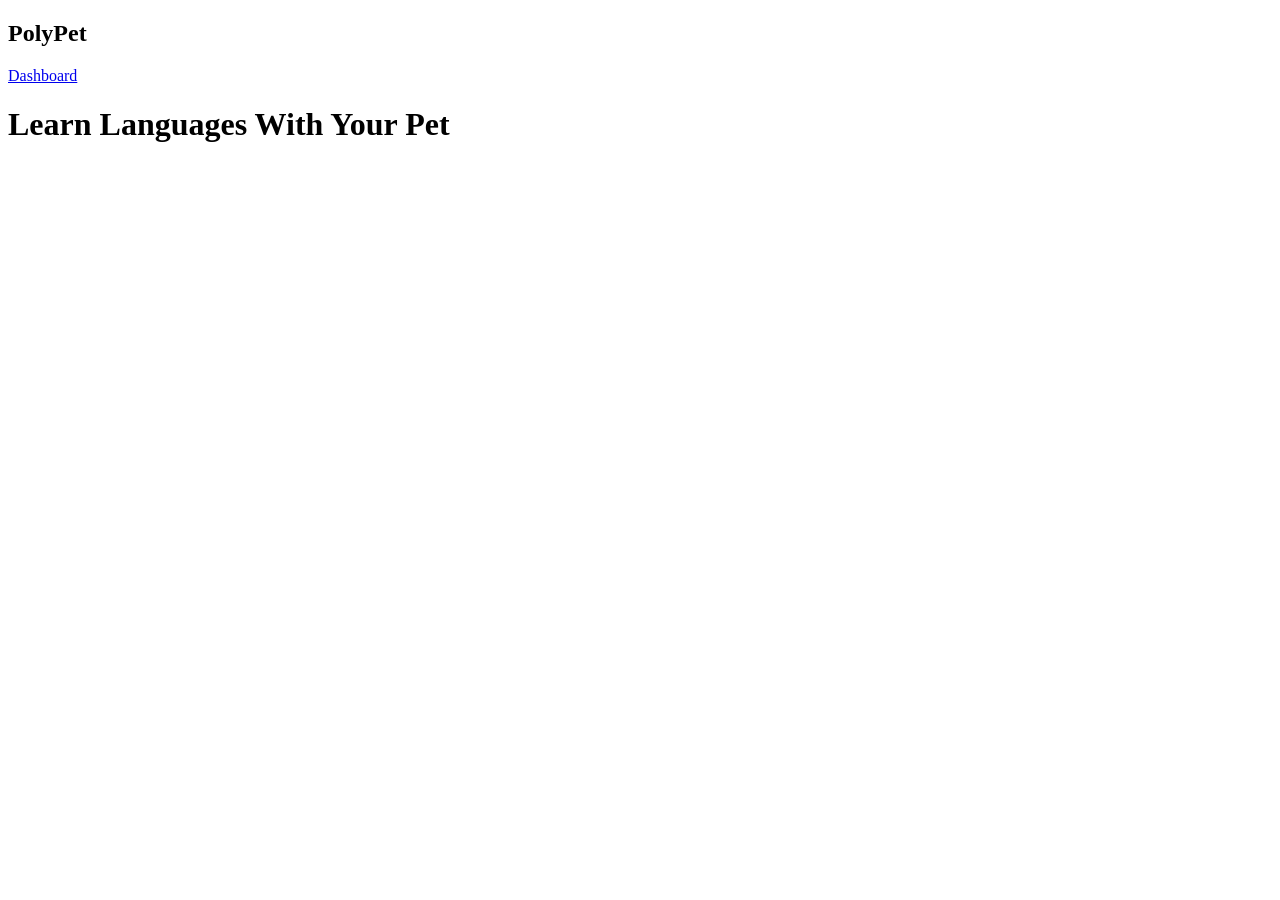
==== index.html @ c400b0af "Add basic HTML structure for PolyPet page" ====
<!DOCTYPE html>
<html>
<head>
  <title>PolyPet</title>
  <link rel="stylesheet" href="style.css">
</head>
<body>

<nav>
  <h2>PolyPet</h2>
  <a href="dashboard.html">Dashboard</a>
</nav>

<h1>Learn Languages With Your Pet</h1>

</body>
</html>
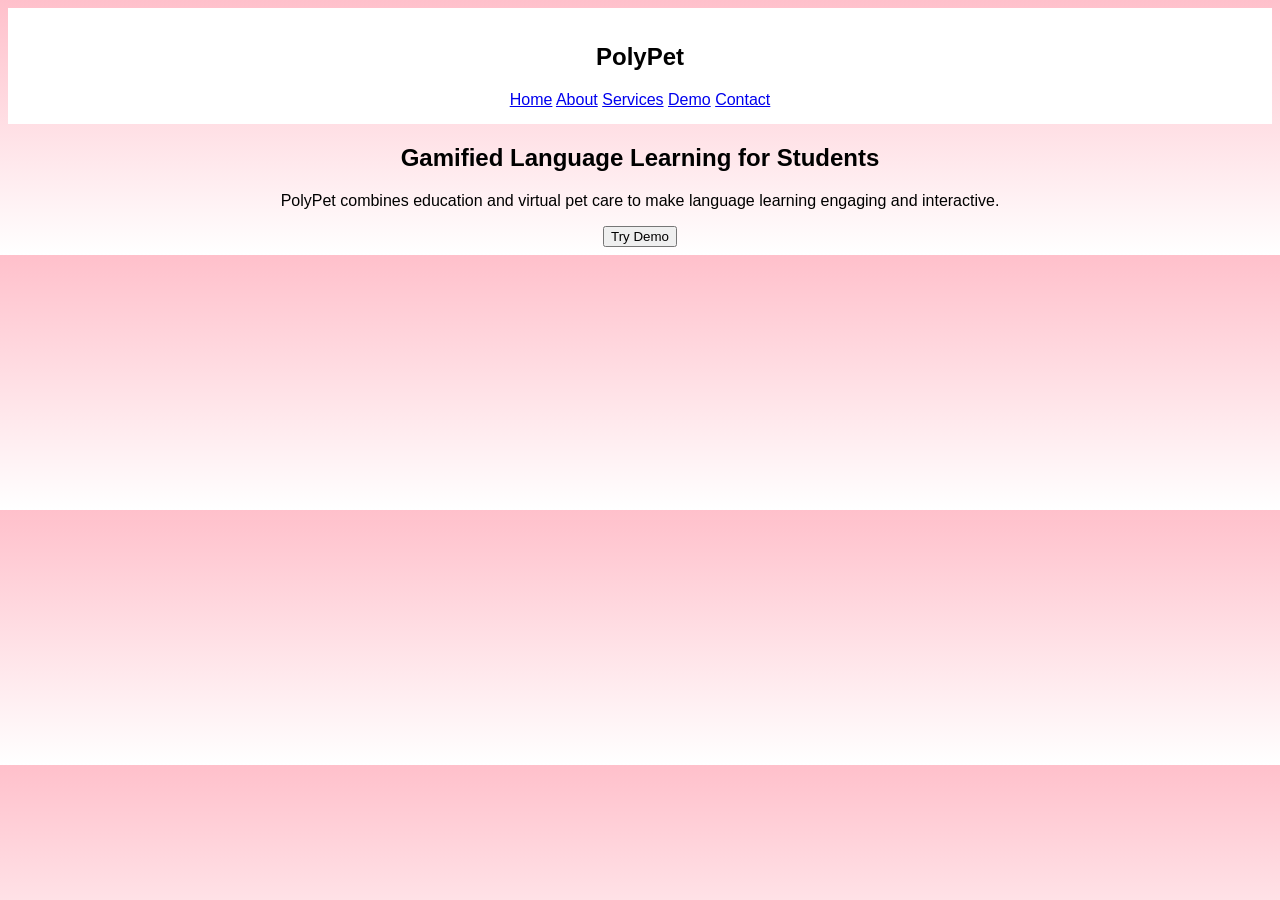
==== commit 5bf84b0e: "Enhance index.html with new title and navigation Updated the title and added navigation links for Ho" ====
--- a/index.html
+++ b/index.html
@@ -1,17 +1,27 @@
 <!DOCTYPE html>
 <html>
 <head>
-  <title>PolyPet</title>
+  <title>PolyPet | Language Learning Platform</title>
   <link rel="stylesheet" href="style.css">
 </head>
 <body>
 
 <nav>
   <h2>PolyPet</h2>
-  <a href="dashboard.html">Dashboard</a>
+  <div>
+    <a href="index.html">Home</a>
+    <a href="about.html">About</a>
+    <a href="services.html">Services</a>
+    <a href="dashboard.html">Demo</a>
+    <a href="contact.html">Contact</a>
+  </div>
 </nav>
 
-<h1>Learn Languages With Your Pet</h1>
+<section class="hero">
+  <h1>Gamified Language Learning for Students</h1>
+  <p>PolyPet combines education and virtual pet care to make language learning engaging and interactive.</p>
+  <a href="dashboard.html"><button class="primary">Try Demo</button></a>
+</section>
 
 </body>
 </html>
--- a/style.css
+++ b/style.css
@@ -0,0 +1,10 @@
+body {
+  font-family: Arial;
+  background: linear-gradient(to bottom, pink, white);
+  text-align: center;
+}
+
+nav {
+  background: white;
+  padding: 15px;
+}
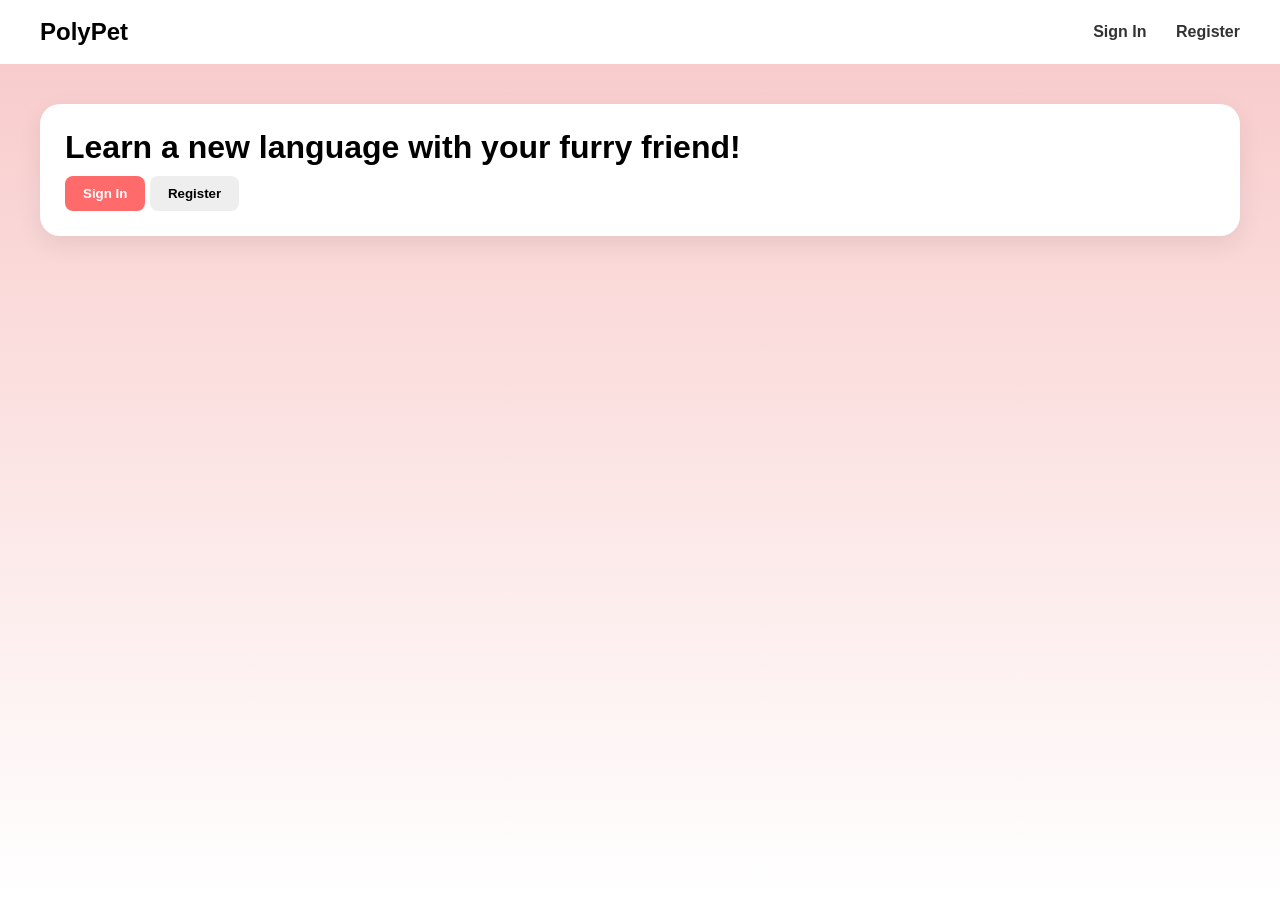
==== commit 9ef56df2: "Revise index.html for navigation and content updates" ====
--- a/index.html
+++ b/index.html
@@ -1,27 +1,26 @@
 <!DOCTYPE html>
 <html>
 <head>
-  <title>PolyPet | Language Learning Platform</title>
-  <link rel="stylesheet" href="style.css">
+<title>PolyPet</title>
+<link rel="stylesheet" href="style.css">
 </head>
 <body>
 
 <nav>
-  <h2>PolyPet</h2>
-  <div>
-    <a href="index.html">Home</a>
-    <a href="about.html">About</a>
-    <a href="services.html">Services</a>
-    <a href="dashboard.html">Demo</a>
-    <a href="contact.html">Contact</a>
-  </div>
+<h2>PolyPet</h2>
+<div>
+<a href="login.html">Sign In</a>
+<a href="register.html">Register</a>
+</div>
 </nav>
 
-<section class="hero">
-  <h1>Gamified Language Learning for Students</h1>
-  <p>PolyPet combines education and virtual pet care to make language learning engaging and interactive.</p>
-  <a href="dashboard.html"><button class="primary">Try Demo</button></a>
-</section>
+<div class="container">
+<div class="card">
+<h1>Learn a new language with your furry friend!</h1>
+<button class="primary" onclick="window.location.href='login.html'">Sign In</button>
+<button class="secondary" onclick="window.location.href='register.html'">Register</button>
+</div>
+</div>
 
 </body>
 </html>
--- a/style.css
+++ b/style.css
@@ -1,10 +1,109 @@
+* {
+  margin: 0;
+  padding: 0;
+  box-sizing: border-box;
+  font-family: 'Poppins', sans-serif;
+}
+
 body {
-  font-family: Arial;
-  background: linear-gradient(to bottom, pink, white);
-  text-align: center;
+  background: linear-gradient(180deg, #f8c8c8 0%, #ffffff 100%);
+  min-height: 100vh;
 }
 
 nav {
   background: white;
-  padding: 15px;
+  padding: 18px 40px;
+  display: flex;
+  justify-content: space-between;
+  align-items: center;
 }
+
+nav h2 {
+  font-weight: 700;
+}
+
+nav a {
+  margin-left: 25px;
+  text-decoration: none;
+  font-weight: 600;
+  color: #333;
+}
+
+.container {
+  padding: 40px;
+}
+
+.card {
+  background: white;
+  border-radius: 20px;
+  padding: 25px;
+  box-shadow: 0 8px 25px rgba(0,0,0,0.08);
+  margin-bottom: 25px;
+}
+
+button {
+  border: none;
+  padding: 10px 18px;
+  border-radius: 8px;
+  cursor: pointer;
+  font-weight: 600;
+  margin-top: 10px;
+}
+
+.primary {
+  background: #ff6b6b;
+  color: white;
+}
+
+.secondary {
+  background: #eee;
+}
+
+.progress-bar {
+  background: #eee;
+  height: 14px;
+  border-radius: 10px;
+  overflow: hidden;
+  margin: 10px 0 20px 0;
+}
+
+.progress-fill {
+  height: 100%;
+  background: #ff6b6b;
+  width: 50%;
+  transition: 0.3s;
+}
+
+.course-grid {
+  display: grid;
+  grid-template-columns: repeat(2, 1fr);
+  gap: 20px;
+}
+
+.course-card {
+  padding: 20px;
+  border-radius: 15px;
+  background: #fff;
+  box-shadow: 0 5px 15px rgba(0,0,0,0.05);
+  cursor: pointer;
+  transition: 0.3s;
+}
+
+.course-card:hover {
+  transform: translateY(-5px);
+}
+
+/* Mobile */
+@media (max-width: 768px) {
+  nav {
+    padding: 15px 20px;
+  }
+
+  .container {
+    padding: 20px;
+  }
+
+  .course-grid {
+    grid-template-columns: 1fr;
+  }
+}
